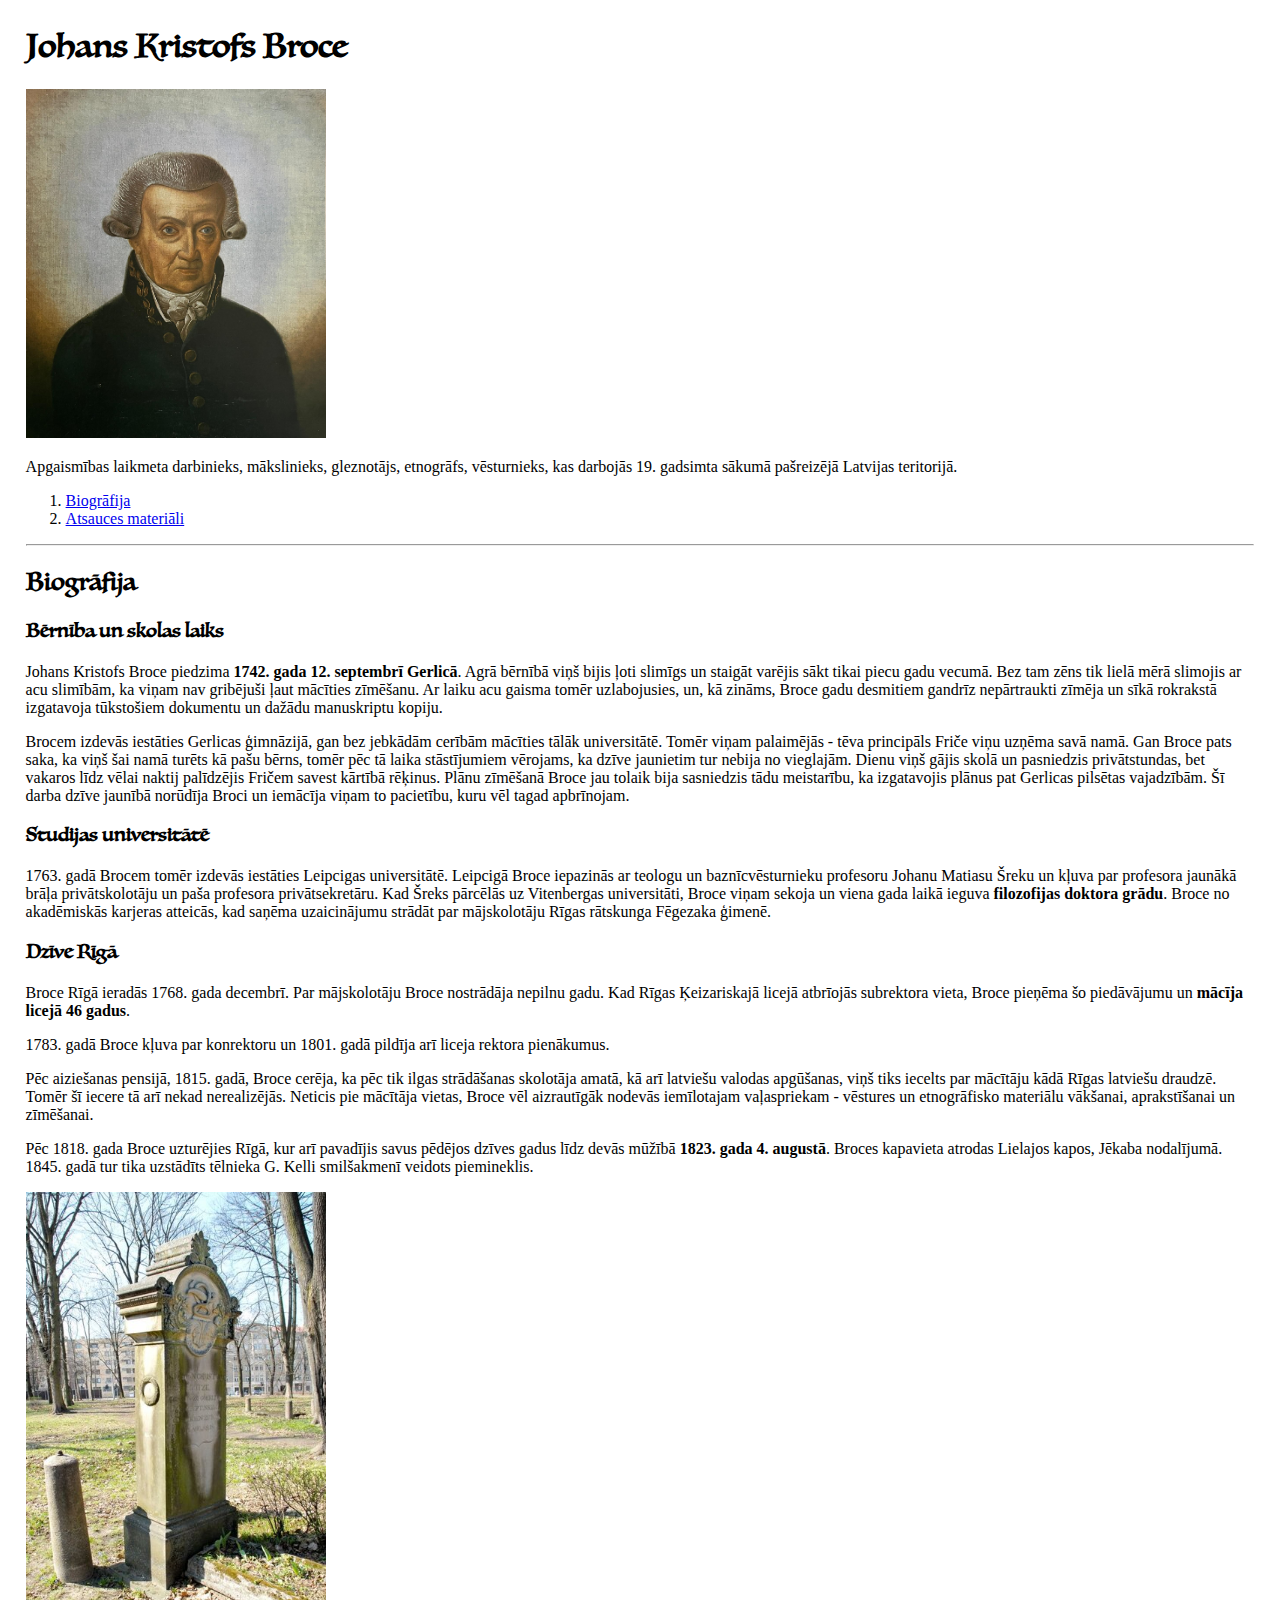
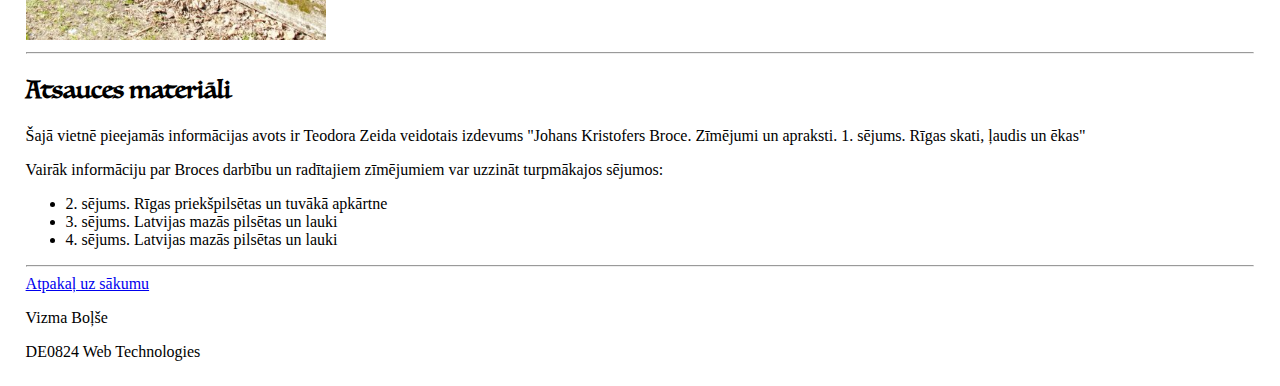
==== index.html @ e6d98bb3 "Updated fonts" ====
<!DOCTYPE html>
<html lang="en">
<head>
    <meta charset="UTF-8">
    <meta name="viewport" content="width=device-width, initial-scale=1.0">
    <title>Johans Kristofs Broce</title>
    <link rel="stylesheet" href="styles/index.css">
</head>
<body>
    <header id="top">
        <h1>Johans Kristofs Broce</h1>
        <img id="img1" 
        src="img/WhatsApp Image 2024-10-07 at 22.24.20.jpeg" 
        alt="Portrait of Brotze">
        <p>Apgaismības laikmeta darbinieks, mākslinieks, gleznotājs, etnogrāfs, vēsturnieks, kas darbojās 19. gadsimta sākumā pašreizējā Latvijas teritorijā.</p>
        <ol>
            <li><a href="#Biography">Biogrāfija</a></li>
            <li><a href="#References">Atsauces materiāli</a></li>
        </ol>
        <hr>
    </header>

    <main>
        <h2 id="Biography">Biogrāfija</h2>
        <h3>Bērnība un skolas laiks</h3>
        <p>Johans Kristofs Broce piedzima <strong>1742. gada 12. septembrī Gerlicā</strong>. Agrā bērnībā viņš bijis ļoti slimīgs un staigāt varējis sākt tikai piecu gadu vecumā. Bez tam zēns tik lielā mērā slimojis ar acu slimībām, ka viņam nav gribējuši ļaut mācīties zīmēšanu. Ar laiku acu gaisma tomēr uzlabojusies, un, kā zināms, Broce gadu desmitiem gandrīz nepārtraukti zīmēja un sīkā rokrakstā izgatavoja tūkstošiem dokumentu un dažādu manuskriptu kopiju.</p>
        <p>Brocem izdevās iestāties Gerlicas ģimnāzijā, gan bez jebkādām cerībām mācīties tālāk universitātē. Tomēr viņam palaimējās - tēva principāls Friče viņu uzņēma savā namā. Gan Broce pats saka, ka viņš šai namā turēts kā pašu bērns, tomēr pēc tā laika stāstījumiem vērojams, ka dzīve jaunietim tur nebija no vieglajām. Dienu viņš gājis skolā un pasniedzis privātstundas, bet vakaros līdz vēlai naktij palīdzējis Fričem savest kārtībā rēķinus. Plānu zīmēšanā Broce jau tolaik bija sasniedzis tādu meistarību, ka izgatavojis plānus pat Gerlicas pilsētas vajadzībām. Šī darba dzīve jaunībā norūdīja Broci un iemācīja viņam to pacietību, kuru vēl tagad apbrīnojam.</p>
        <h3>Studijas universitātē</h3>
        <p>1763. gadā Brocem tomēr izdevās iestāties Leipcigas universitātē. Leipcigā Broce iepazinās ar teologu un baznīcvēsturnieku profesoru Johanu Matiasu Šreku un kļuva par profesora jaunākā brāļa privātskolotāju un paša profesora privātsekretāru. Kad Šreks pārcēlās uz Vitenbergas universitāti, Broce viņam sekoja un viena gada laikā ieguva <strong>filozofijas doktora grādu</strong>. Broce no akadēmiskās karjeras atteicās, kad saņēma uzaicinājumu strādāt par mājskolotāju Rīgas rātskunga Fēgezaka ģimenē.</p>
        <h3>Dzīve Rīgā</h3>
        <p>Broce Rīgā ieradās 1768. gada decembrī. Par mājskolotāju Broce nostrādāja nepilnu gadu. Kad Rīgas Ķeizariskajā licejā atbrīojās subrektora vieta, Broce pieņēma šo piedāvājumu un <strong>mācīja licejā 46 gadus</strong>.</p>
        <p>1783. gadā Broce kļuva par konrektoru un 1801. gadā pildīja arī liceja rektora pienākumus.</p>
        <p>Pēc aiziešanas pensijā, 1815. gadā, Broce cerēja, ka pēc tik ilgas strādāšanas skolotāja amatā, kā arī latviešu valodas apgūšanas, viņš tiks iecelts par mācītāju kādā Rīgas latviešu draudzē. Tomēr šī iecere tā arī nekad nerealizējās. Neticis pie mācītāja vietas, Broce vēl aizrautīgāk nodevās iemīlotajam vaļaspriekam - vēstures un etnogrāfisko materiālu vākšanai, aprakstīšanai un zīmēšanai.</p>
        <p>Pēc 1818. gada Broce uzturējies Rīgā, kur arī pavadījis savus pēdējos dzīves gadus līdz devās mūžībā <strong> 1823. gada 4. augustā</strong>. Broces kapavieta atrodas Lielajos kapos, Jēkaba nodalījumā. 1845. gadā tur tika uzstādīts tēlnieka G. Kelli smilšakmenī veidots piemineklis.</p>
        <img src="img/a17eb93a8bd04ab9067f6af4cc9d63e2.jfif" alt="Burial site">
        <hr>

        <h2 id="References">Atsauces materiāli</h2>
        <p>Šajā vietnē pieejamās informācijas avots ir Teodora Zeida veidotais izdevums "Johans Kristofers Broce. Zīmējumi un apraksti. 1. sējums. Rīgas skati, ļaudis un ēkas" </p>
        <p>Vairāk informāciju par Broces darbību un radītajiem zīmējumiem var uzzināt turpmākajos sējumos:</p>
        <ul>
            <li>2. sējums. Rīgas priekšpilsētas un tuvākā apkārtne</li>
            <li>3. sējums. Latvijas mazās pilsētas un lauki</li>
            <li>4. sējums. Latvijas mazās pilsētas un lauki</li>
        </ul>
    </main>

    <footer>
        <hr>
        <a href="#top">Atpakaļ uz sākumu</a>
        <p>Vizma Boļše</p>
        <p>DE0824 Web Technologies </p>
    </footer>
</body>
</html>
---- styles/index.css ----
body {
    margin: 2%;

}

img {
    width: 300px;
}

@font-face {
    font-family: Luminari;
    src: url(/fonts/Luminari-Regular.ttf);
}

h1, h2, h3 {
    font-family: Luminari;
}
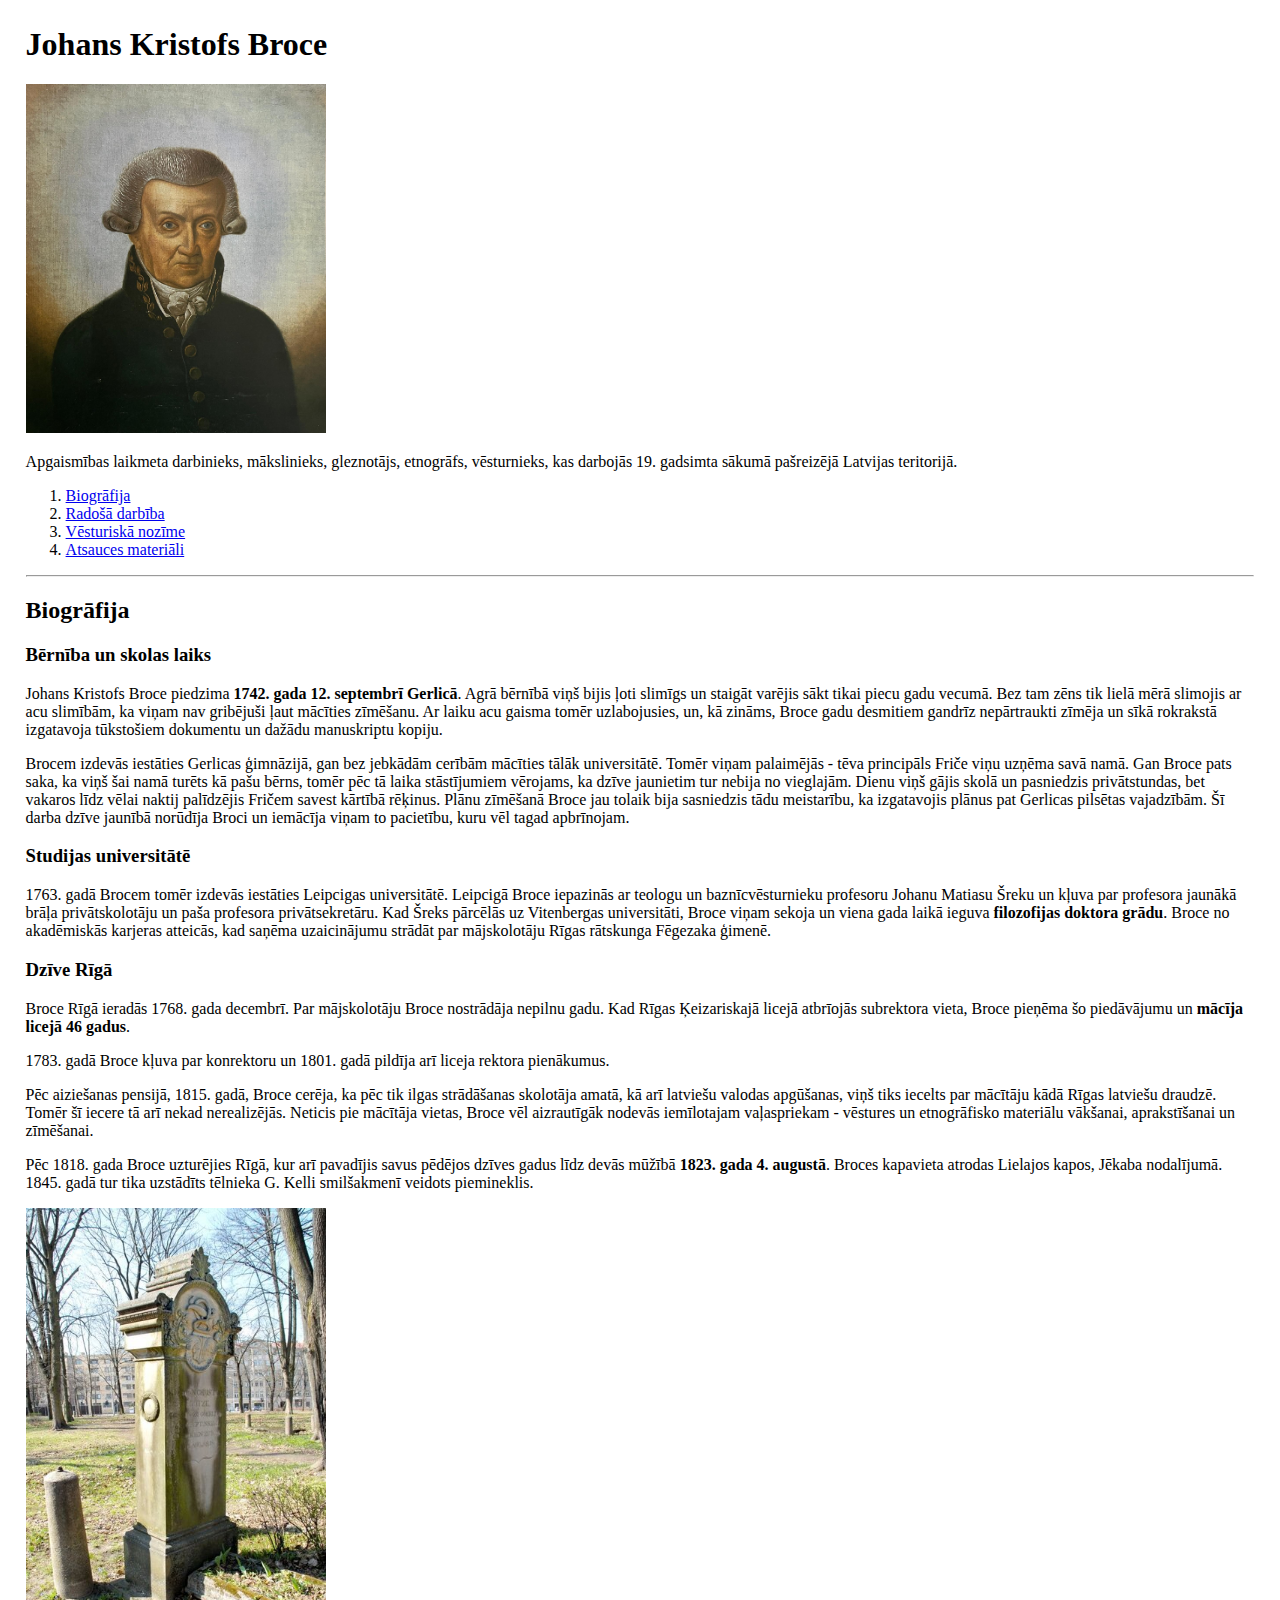
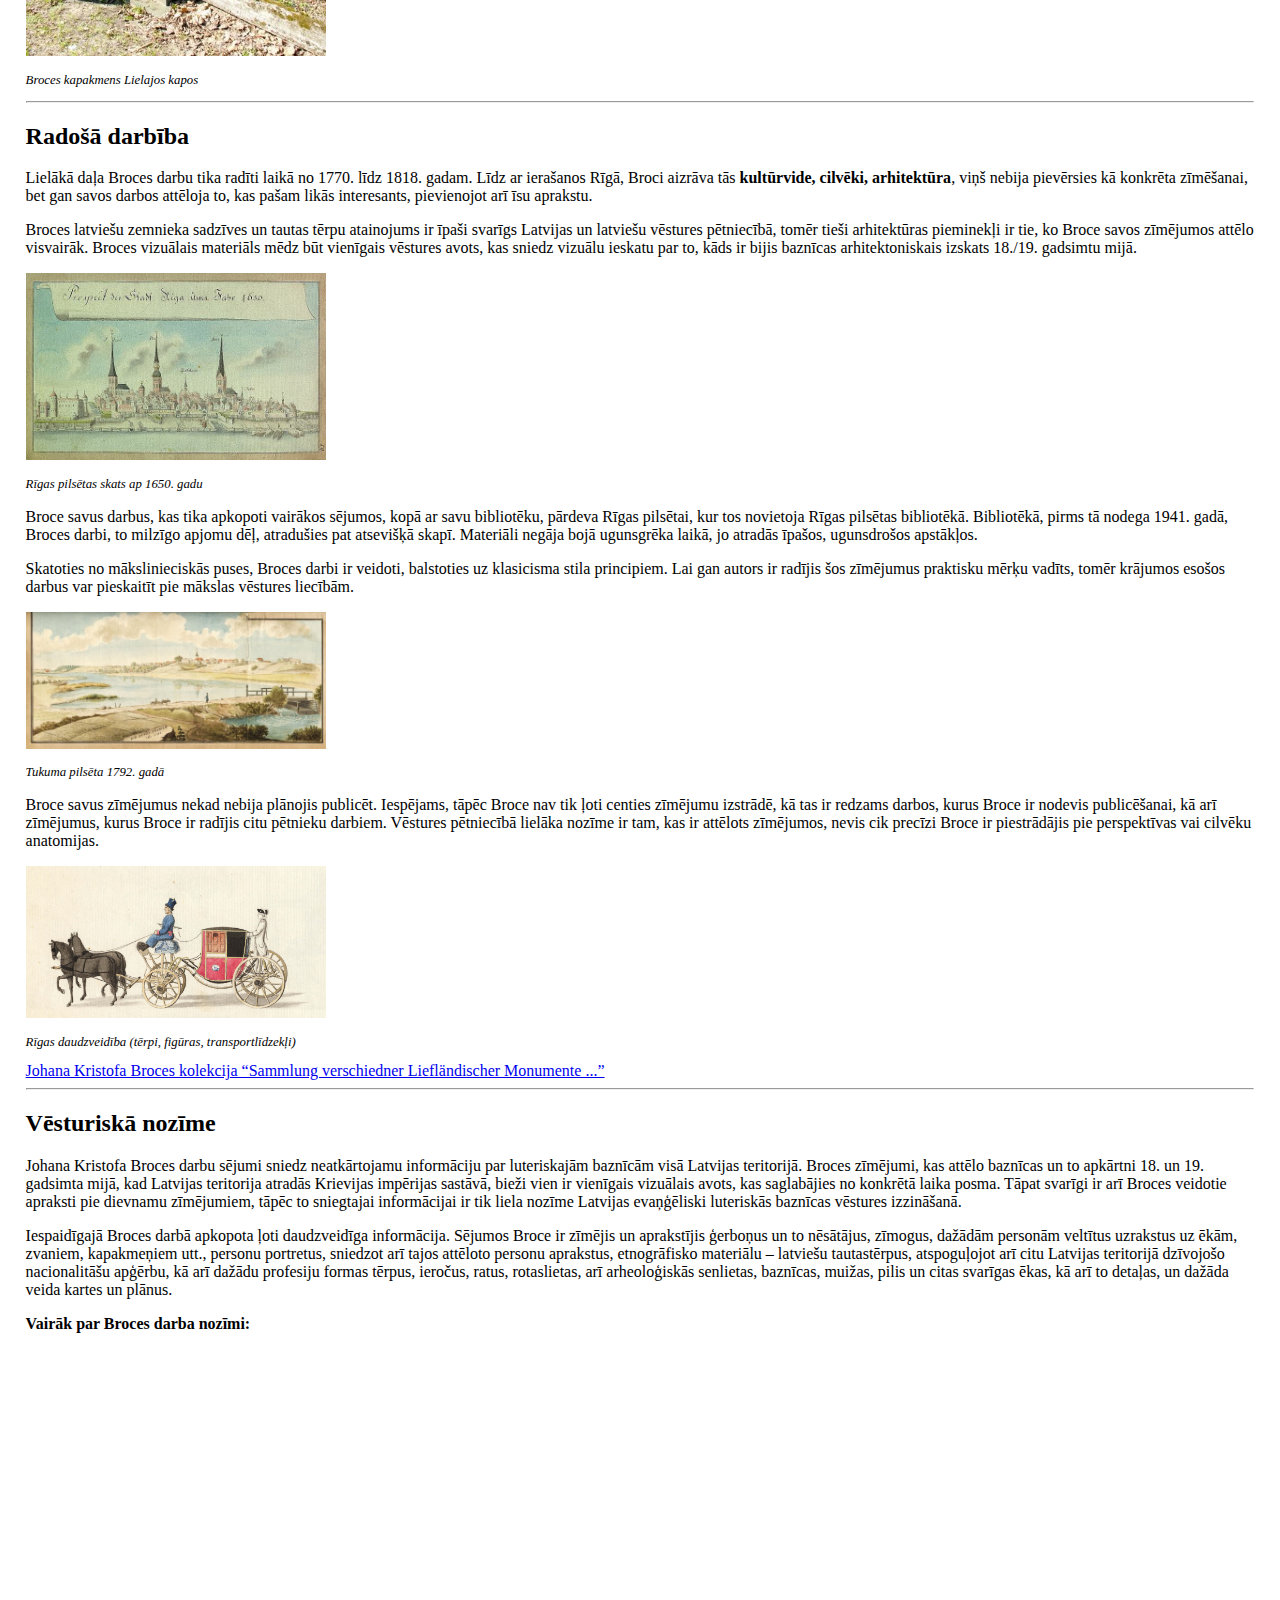
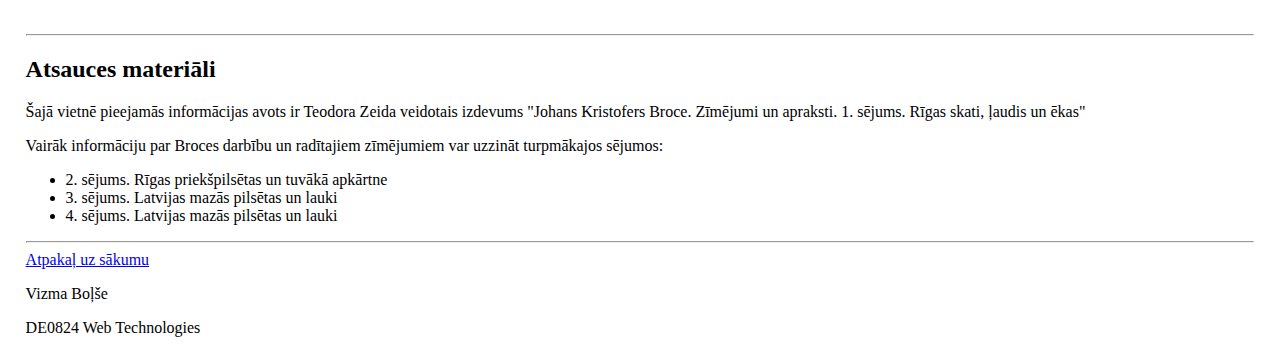
==== commit d41daec9: "Added new paragrahs and images" ====
--- a/index.html
+++ b/index.html
@@ -15,6 +15,8 @@
         <p>Apgaismības laikmeta darbinieks, mākslinieks, gleznotājs, etnogrāfs, vēsturnieks, kas darbojās 19. gadsimta sākumā pašreizējā Latvijas teritorijā.</p>
         <ol>
             <li><a href="#Biography">Biogrāfija</a></li>
+            <li><a href="#Art">Radošā darbība</a></li>
+            <li><a href="#Significance">Vēsturiskā nozīme</a></li>
             <li><a href="#References">Atsauces materiāli</a></li>
         </ol>
         <hr>
@@ -32,7 +34,39 @@
         <p>1783. gadā Broce kļuva par konrektoru un 1801. gadā pildīja arī liceja rektora pienākumus.</p>
         <p>Pēc aiziešanas pensijā, 1815. gadā, Broce cerēja, ka pēc tik ilgas strādāšanas skolotāja amatā, kā arī latviešu valodas apgūšanas, viņš tiks iecelts par mācītāju kādā Rīgas latviešu draudzē. Tomēr šī iecere tā arī nekad nerealizējās. Neticis pie mācītāja vietas, Broce vēl aizrautīgāk nodevās iemīlotajam vaļaspriekam - vēstures un etnogrāfisko materiālu vākšanai, aprakstīšanai un zīmēšanai.</p>
         <p>Pēc 1818. gada Broce uzturējies Rīgā, kur arī pavadījis savus pēdējos dzīves gadus līdz devās mūžībā <strong> 1823. gada 4. augustā</strong>. Broces kapavieta atrodas Lielajos kapos, Jēkaba nodalījumā. 1845. gadā tur tika uzstādīts tēlnieka G. Kelli smilšakmenī veidots piemineklis.</p>
-        <img src="img/a17eb93a8bd04ab9067f6af4cc9d63e2.jfif" alt="Burial site">
+        <div class="img-with-text">
+            <img src="img/a17eb93a8bd04ab9067f6af4cc9d63e2.jfif" alt="Burial site">
+            <p><em>Broces kapakmens Lielajos kapos</em></p>
+        </div>
+        <hr>
+
+        <h2 id="Art">Radošā darbība</h2>
+        <p>Lielākā daļa Broces darbu tika radīti laikā no 1770. līdz 1818. gadam. Līdz ar ierašanos Rīgā, Broci aizrāva tās <strong>kultūrvide, cilvēki, arhitektūra</strong>, viņš nebija pievērsies kā konkrēta zīmēšanai, bet gan savos darbos attēloja to, kas pašam likās interesants, pievienojot arī īsu aprakstu.</p>
+        <p>Broces latviešu zemnieka sadzīves un tautas tērpu atainojums ir īpaši svarīgs Latvijas un latviešu vēstures pētniecībā, tomēr tieši arhitektūras pieminekļi ir tie, ko Broce savos zīmējumos attēlo visvairāk. Broces vizuālais materiāls mēdz būt vienīgais vēstures avots, kas sniedz vizuālu ieskatu par to, kāds ir bijis baznīcas arhitektoniskais izskats 18./19. gadsimtu mijā.</p>
+        <div class="img-with-text">
+            <img src="img/bm04059am.jpg" alt="Rīgas pilsētas skats ap 1650. gadu">
+            <p><em>Rīgas pilsētas skats ap 1650. gadu</em></p>
+        </div>
+        <p>Broce savus darbus, kas tika apkopoti vairākos sējumos, kopā ar savu bibliotēku, pārdeva Rīgas pilsētai, kur tos novietoja Rīgas pilsētas bibliotēkā. Bibliotēkā, pirms tā nodega 1941. gadā, Broces darbi, to milzīgo apjomu dēļ, atradušies pat atsevišķā skapī. Materiāli negāja bojā ugunsgrēka laikā, jo atradās īpašos, ugunsdrošos apstākļos.</p>
+        <p>Skatoties no mākslinieciskās puses, Broces darbi ir veidoti, balstoties uz klasicisma stila principiem. Lai gan autors ir radījis šos zīmējumus praktisku mērķu vadīts, tomēr krājumos esošos darbus var pieskaitīt pie mākslas vēstures liecībām.</p>
+        <div class="img-with-text">
+            <img src="img/bm05179abm.jpg" alt="Tukuma pilsēta 1792. gadā">
+            <p><em>Tukuma pilsēta 1792. gadā</em></p>
+        </div>
+        <p>Broce savus zīmējumus nekad nebija plānojis publicēt. Iespējams, tāpēc Broce nav tik ļoti centies zīmējumu izstrādē, kā tas ir redzams darbos, kurus Broce ir nodevis publicēšanai, kā arī zīmējumus, kurus Broce ir radījis citu pētnieku darbiem. Vēstures pētniecībā lielāka nozīme ir tam, kas ir attēlots zīmējumos, nevis cik precīzi Broce ir piestrādājis pie perspektīvas vai cilvēku anatomijas.</p>
+        <div class="img-with-text">
+            <img src="img/piemers3.jpg" alt="Rīgas daudzveidība (tērpi, figūras, transportlīdzekļi)">
+            <p><em>Rīgas daudzveidība (tērpi, figūras, transportlīdzekļi)</em></p>
+        </div>      
+        <a href="https://www.acadlib.lu.lv/broce/" target="_blank">Johana Kristofa Broces kolekcija “Sammlung verschiedner Liefländischer Monumente ...”</a>
+        <hr>
+
+        <h2 id="#Significance">Vēsturiskā nozīme</h2>
+        <p>Johana Kristofa Broces darbu sējumi sniedz neatkārtojamu informāciju par luteriskajām baznīcām visā Latvijas teritorijā. Broces zīmējumi, kas attēlo baznīcas un to apkārtni 18. un 19. gadsimta mijā, kad Latvijas teritorija atradās Krievijas impērijas sastāvā, bieži vien ir vienīgais vizuālais avots, kas saglabājies no konkrētā laika posma. Tāpat svarīgi ir arī Broces veidotie apraksti pie dievnamu zīmējumiem, tāpēc to sniegtajai informācijai ir tik liela nozīme Latvijas evaņģēliski luteriskās baznīcas vēstures izzināšanā.</p>
+        <p>Iespaidīgajā Broces darbā apkopota ļoti daudzveidīga informācija. Sējumos Broce ir zīmējis un aprakstījis ģerboņus un to nēsātājus, zīmogus, dažādām personām veltītus uzrakstus uz ēkām, zvaniem, kapakmeņiem utt., personu portretus, sniedzot arī tajos attēloto personu aprakstus, etnogrāfisko materiālu – latviešu tautastērpus, atspoguļojot arī citu Latvijas teritorijā dzīvojošo nacionalitāšu apģērbu, kā arī dažādu profesiju formas tērpus, ieročus, ratus, rotaslietas, arī arheoloģiskās senlietas, baznīcas, muižas, pilis un citas svarīgas ēkas, kā arī to detaļas, un dažāda veida kartes un plānus.</p>
+        <p><strong>Vairāk par Broces darba nozīmi:</strong>
+        <br>
+        <iframe width="500" height="281" src="https://lr1.lsm.lv/lv/embed/?id=172610&show=0&theme=white&size=16x9" scrolling="no" style="border:none;overflow:hidden;" frameborder="0"></iframe>
         <hr>
 
         <h2 id="References">Atsauces materiāli</h2>
--- a/styles/index.css
+++ b/styles/index.css
@@ -1,6 +1,5 @@
 body {
     margin: 2%;
-
 }
 
 img {
@@ -8,10 +7,18 @@
 }
 
 @font-face {
-    font-family: Luminari;
-    src: url(/fonts/Luminari-Regular.ttf);
+    font-family: 'Luminari';
+    src: url('/RTU_DE0824_Web_development/fonts/Luminari-Regular.ttf') format('truetype');
 }
 
 h1, h2, h3 {
-    font-family: Luminari;
+    font-family: 'Luminari', serif;
+}
+
+p, li, a {
+    font-family: 'Georgia', serif;
+}
+
+.img-with-text {
+    font-size: 80%;
 }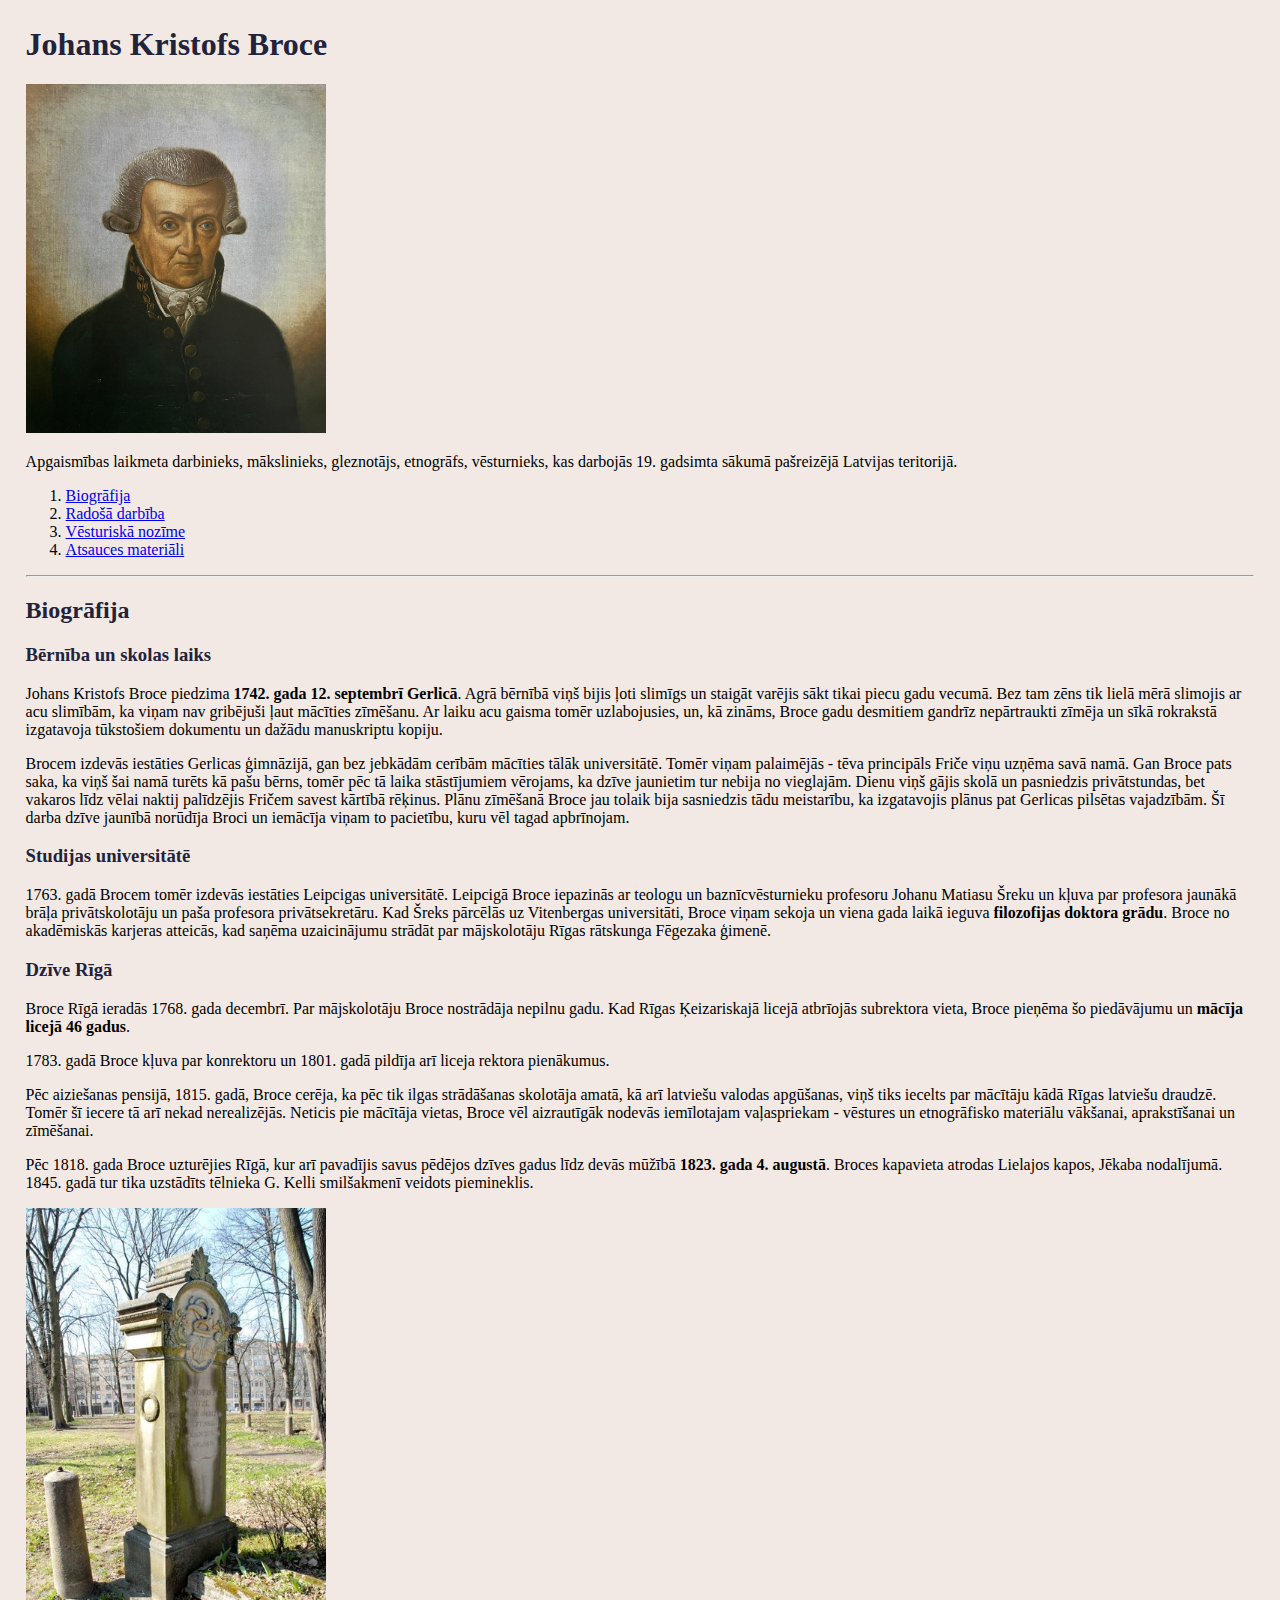
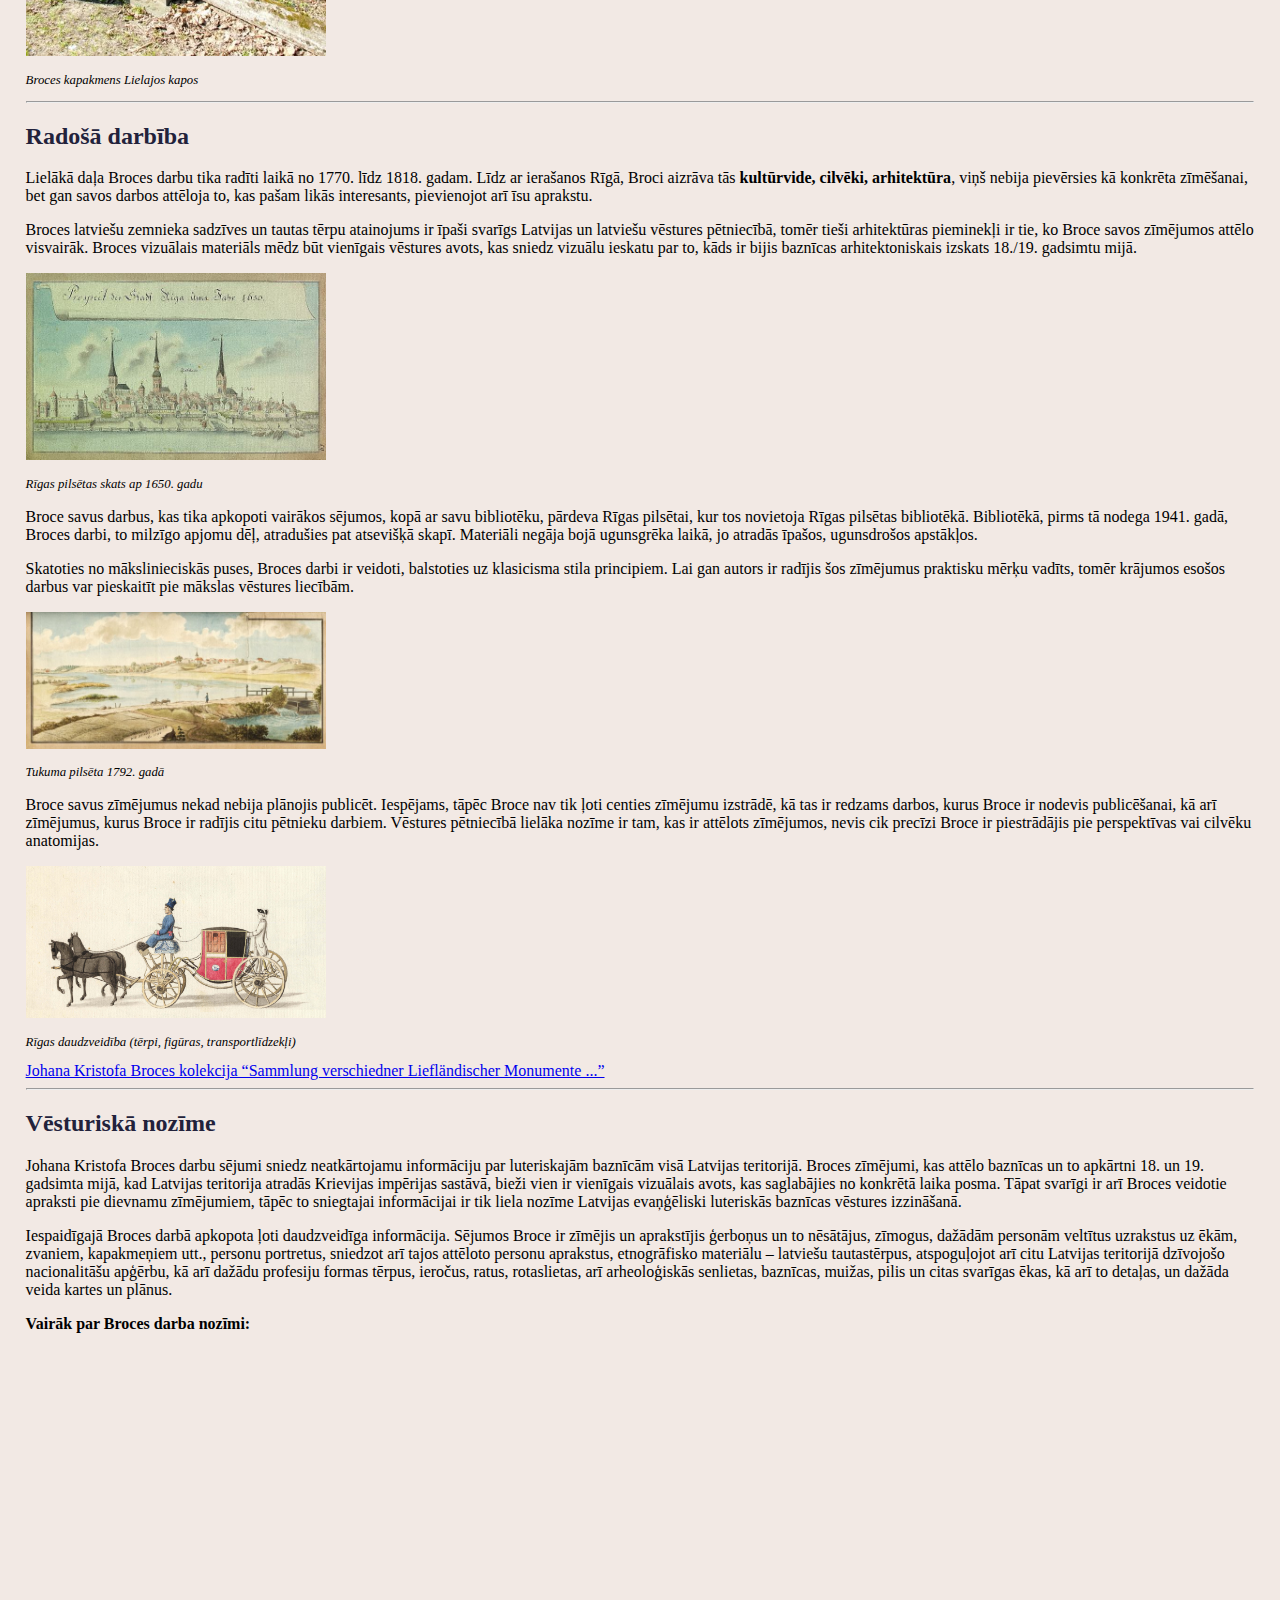
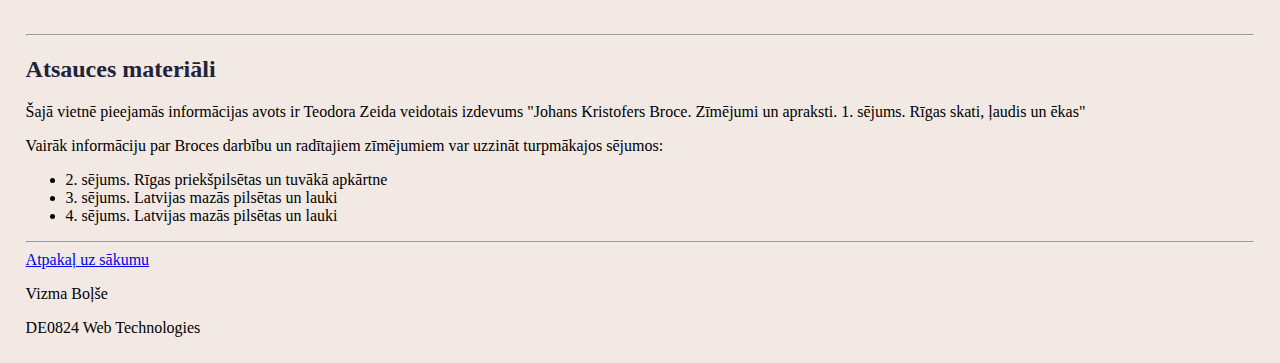
==== commit 6104ad1f: "Added keywords" ====
--- a/index.html
+++ b/index.html
@@ -1,8 +1,9 @@
 <!DOCTYPE html>
-<html lang="en">
+<html lang="lv">
 <head>
     <meta charset="UTF-8">
     <meta name="viewport" content="width=device-width, initial-scale=1.0">
+    <meta name="keywords" content="Johann Christoph Brotze, Johans Kristofs Broce, history, vēsture, illustrations, zīmējumi">
     <title>Johans Kristofs Broce</title>
     <link rel="stylesheet" href="styles/index.css">
 </head>
@@ -10,7 +11,7 @@
     <header id="top">
         <h1>Johans Kristofs Broce</h1>
         <img id="img1" 
-        src="img/WhatsApp Image 2024-10-07 at 22.24.20.jpeg" 
+        src="img/Portrait.jpeg" 
         alt="Portrait of Brotze">
         <p>Apgaismības laikmeta darbinieks, mākslinieks, gleznotājs, etnogrāfs, vēsturnieks, kas darbojās 19. gadsimta sākumā pašreizējā Latvijas teritorijā.</p>
         <ol>
@@ -61,12 +62,12 @@
         <a href="https://www.acadlib.lu.lv/broce/" target="_blank">Johana Kristofa Broces kolekcija “Sammlung verschiedner Liefländischer Monumente ...”</a>
         <hr>
 
-        <h2 id="#Significance">Vēsturiskā nozīme</h2>
+        <h2 id="Significance">Vēsturiskā nozīme</h2>
         <p>Johana Kristofa Broces darbu sējumi sniedz neatkārtojamu informāciju par luteriskajām baznīcām visā Latvijas teritorijā. Broces zīmējumi, kas attēlo baznīcas un to apkārtni 18. un 19. gadsimta mijā, kad Latvijas teritorija atradās Krievijas impērijas sastāvā, bieži vien ir vienīgais vizuālais avots, kas saglabājies no konkrētā laika posma. Tāpat svarīgi ir arī Broces veidotie apraksti pie dievnamu zīmējumiem, tāpēc to sniegtajai informācijai ir tik liela nozīme Latvijas evaņģēliski luteriskās baznīcas vēstures izzināšanā.</p>
         <p>Iespaidīgajā Broces darbā apkopota ļoti daudzveidīga informācija. Sējumos Broce ir zīmējis un aprakstījis ģerboņus un to nēsātājus, zīmogus, dažādām personām veltītus uzrakstus uz ēkām, zvaniem, kapakmeņiem utt., personu portretus, sniedzot arī tajos attēloto personu aprakstus, etnogrāfisko materiālu – latviešu tautastērpus, atspoguļojot arī citu Latvijas teritorijā dzīvojošo nacionalitāšu apģērbu, kā arī dažādu profesiju formas tērpus, ieročus, ratus, rotaslietas, arī arheoloģiskās senlietas, baznīcas, muižas, pilis un citas svarīgas ēkas, kā arī to detaļas, un dažāda veida kartes un plānus.</p>
         <p><strong>Vairāk par Broces darba nozīmi:</strong>
         <br>
-        <iframe width="500" height="281" src="https://lr1.lsm.lv/lv/embed/?id=172610&show=0&theme=white&size=16x9" scrolling="no" style="border:none;overflow:hidden;" frameborder="0"></iframe>
+        <iframe width="500" height="281" src="https://lr1.lsm.lv/lv/embed/?id=172610&show=0&theme=white&size=16x9" style="border:none;overflow:hidden;"></iframe>
         <hr>
 
         <h2 id="References">Atsauces materiāli</h2>
--- a/styles/index.css
+++ b/styles/index.css
@@ -1,5 +1,6 @@
 body {
     margin: 2%;
+    background-color: #f2e9e4;
 }
 
 img {
@@ -13,6 +14,7 @@
 
 h1, h2, h3 {
     font-family: 'Luminari', serif;
+    color: #22223b;
 }
 
 p, li, a {
@@ -21,4 +23,8 @@
 
 .img-with-text {
     font-size: 80%;
+}
+
+hr {
+    color: #4a4e69;
 }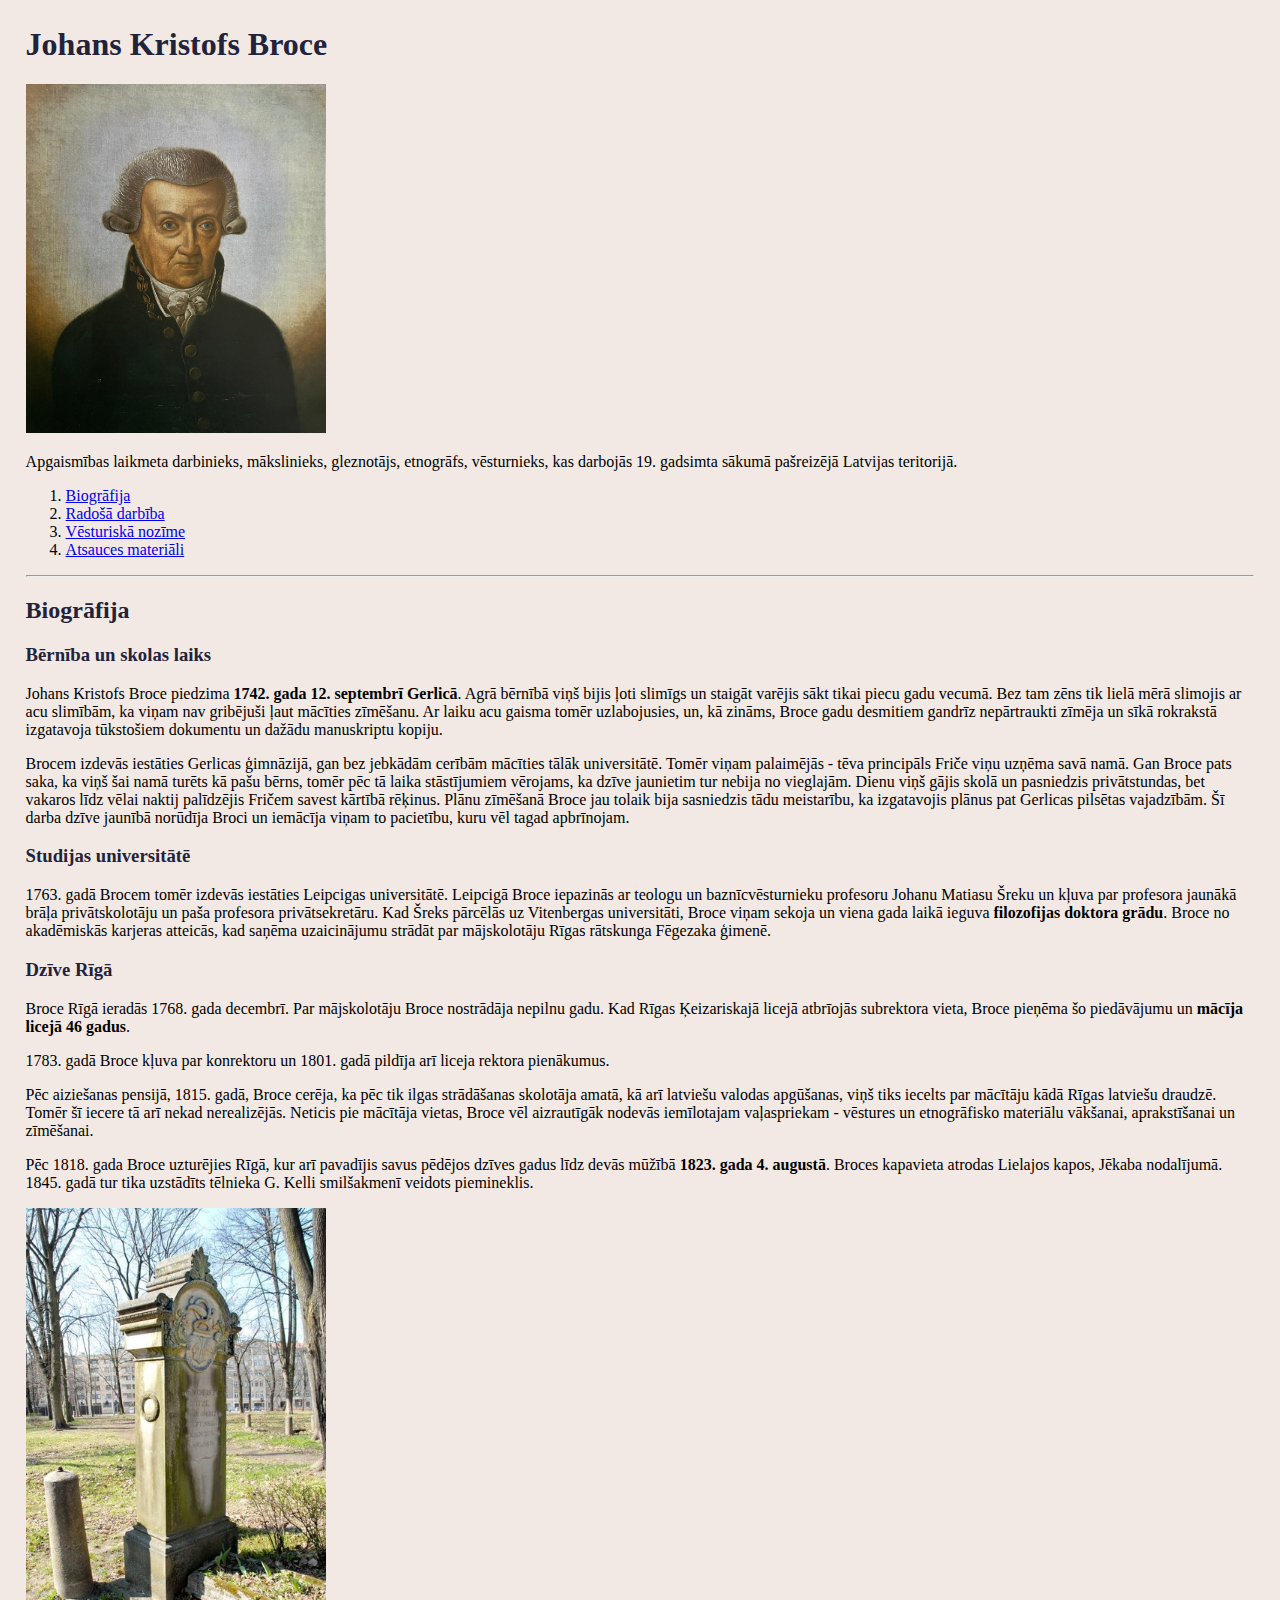
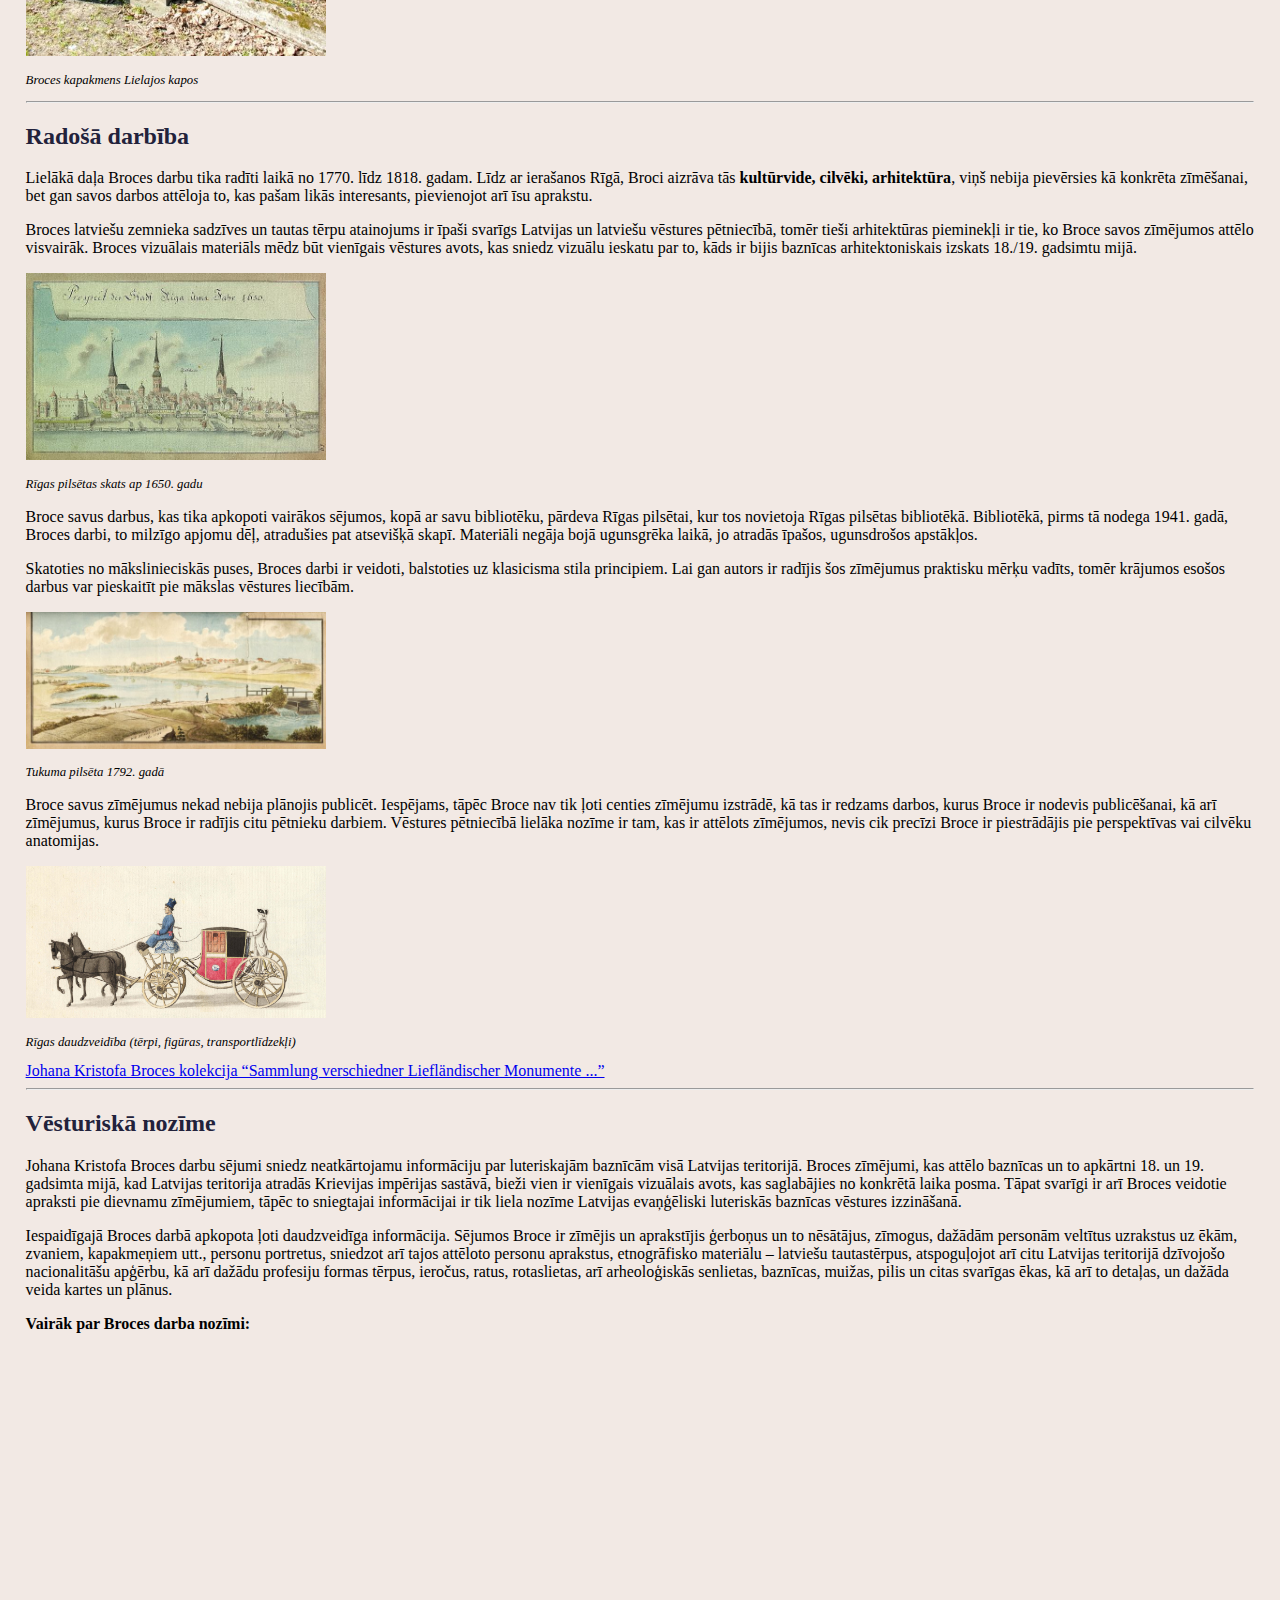
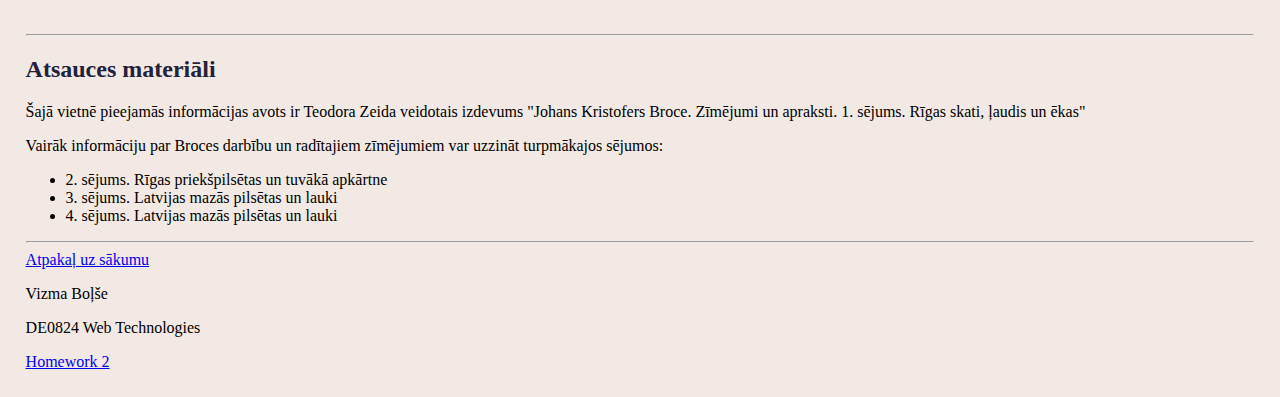
==== commit ef4c446d: "Added link to 2nd homework" ====
--- a/index.html
+++ b/index.html
@@ -85,6 +85,7 @@
         <a href="#top">Atpakaļ uz sākumu</a>
         <p>Vizma Boļše</p>
         <p>DE0824 Web Technologies </p>
+        <a href="/Homework_2/index.html" target="_blank">Homework 2</a>
     </footer>
 </body>
 </html>